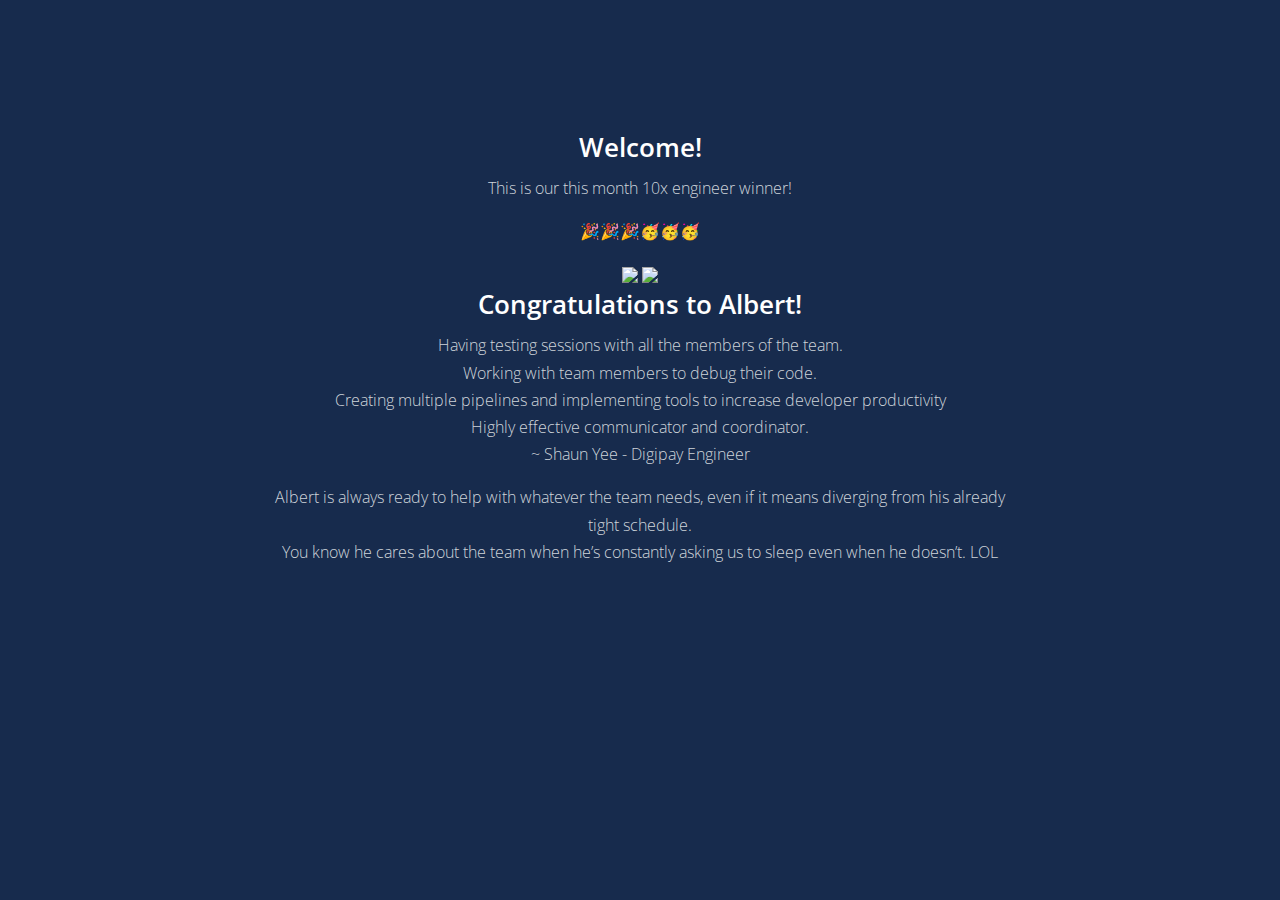
==== index.html @ 2ab576bf "feat: add this month winner" ====
<!--

=========================================================
* Argon Dashboard - v1.1.0
=========================================================

* Product Page: https://www.creative-tim.com/product/argon-dashboard
* Copyright 2019 Creative Tim (https://www.creative-tim.com)
* Licensed under MIT (https://github.com/creativetimofficial/argon-dashboard/blob/master/LICENSE.md)

* Coded by Creative Tim

=========================================================

* The above copyright notice and this permission notice shall be included in all copies or substantial portions of the Software. -->
<!DOCTYPE html>
<html lang="en">

<head>
  <meta charset="utf-8" />
  <meta name="viewport" content="width=device-width, initial-scale=1, shrink-to-fit=no">
  <title>
    Xendit's 10x Engineers
  </title>
  <!-- Fonts -->
  <link href="https://fonts.googleapis.com/css?family=Open+Sans:300,400,600,700" rel="stylesheet">
  <!-- Icons -->
  <link href="./assets/js/plugins/nucleo/css/nucleo.css" rel="stylesheet" />
  <link href="./assets/js/plugins/@fortawesome/fontawesome-free/css/all.min.css" rel="stylesheet" />
  <!-- CSS Files -->
  <link href="./assets/css/argon-dashboard.css?v=1.1.0" rel="stylesheet" />

<meta content="10x.xendit.engineer is Xendit's hall of fame for respected engineer in Xendit history" name="description" />
<meta content="10x.xendit.engineer" property="og:site_name" />
<meta content="10x.xendit.engineer" property="og:title" />
<meta content="website" property="og:type" />
<meta content="10x.xendit.engineer is Xendit's hall of fame for respected engineer in Xendit history" property="og:description" />
<meta content="https://10x.xendit.engineer/" property="og:url" />  
</head>

<body class="bg-default">
  <div class="main-content">
    
    <!-- Header -->
    <div class="header py-7 py-lg-8">
      <div class="container">
        <div class="header-body text-center mb-7">
          <div class="row justify-content-center">
            <div class="col-lg-8 col-md-10">
              <h1 class="text-white">Welcome!</h1>
              <p class="text-lead text-light">This is our this month 10x engineer winner!</p>
              <p class="text-lead text-light">🎉🎉🎉🥳🥳🥳 </p>
                <img style="max-width: 100%;" src="https://ca.slack-edge.com/T02NB4B05-ULYP4CWMT-6d8ad8e07917-512">
                <img style="max-width: 100%;" src="https://ca.slack-edge.com/T02NB4B05-U0U329JBD-971d1f3b527a-512">
                
                <h1 class="text-white">Congratulations to Albert!</h1>

                <blockquote class="text-lead text-light">
                  <p>Having testing sessions with all the members of the team.<br>
                    Working with team members to debug their code.<br>
                    Creating multiple pipelines and implementing tools to increase developer productivity<br>
                    Highly effective communicator and coordinator.<br>
                   ~ Shaun Yee - Digipay Engineer</p>
                  
                  <blockquote>
                    <p> Albert is always ready to help with whatever the team needs, even if it means diverging from his already tight schedule.  <br>
              You know he cares about the team when he’s constantly asking us to sleep even when he doesn’t. LOL
                    </p>
            </blockquote>
            </div>
          </div>
        </div>
      </div>
    </div>
  </div>
  <!--   Core   -->
  <script src="./assets/js/plugins/jquery/dist/jquery.min.js"></script>
  <script src="./assets/js/plugins/bootstrap/dist/js/bootstrap.bundle.min.js"></script>
</body>

</html>
---- assets/js/plugins/nucleo/css/nucleo.css ----
/*--------------------------------

hermes-dashboard-icons Web Font - built using nucleoapp.com
License - nucleoapp.com/license/

-------------------------------- */
@font-face {
  font-family: 'NucleoIcons';
  src: url('../fonts/nucleo-icons.eot');
  src: url('../fonts/nucleo-icons.eot') format('embedded-opentype'), url('../fonts/nucleo-icons.woff2') format('woff2'), url('../fonts/nucleo-icons.woff') format('woff'), url('../fonts/nucleo-icons.ttf') format('truetype'), url('../fonts/nucleo-icons.svg') format('svg');
  font-weight: normal;
  font-style: normal;
}

/*------------------------
    base class definition
-------------------------*/
.ni {
  display: inline-block;
  font: normal normal normal 14px/1 NucleoIcons;
  font-size: inherit;
  text-rendering: auto;
  -webkit-font-smoothing: antialiased;
  -moz-osx-font-smoothing: grayscale;
}

/*------------------------
  change icon size
-------------------------*/
.ni-lg {
  font-size: 1.33333333em;
  line-height: 0.75em;
  vertical-align: -15%;
}

.ni-2x {
  font-size: 2em;
}

.ni-3x {
  font-size: 3em;
}

.ni-4x {
  font-size: 4em;
}

.ni-5x {
  font-size: 5em;
}

/*----------------------------------
  add a square/circle background
-----------------------------------*/
.ni.square,
.ni.circle {
  padding: 0.33333333em;
  vertical-align: -16%;
  background-color: #eee;
}

.ni.circle {
  border-radius: 50%;
}

/*------------------------
  list icons
-------------------------*/
.ni-ul {
  padding-left: 0;
  margin-left: 2.14285714em;
  list-style-type: none;
}

.ni-ul>li {
  position: relative;
}

.ni-ul>li>.ni {
  position: absolute;
  left: -1.57142857em;
  top: 0.14285714em;
  text-align: center;
}

.ni-ul>li>.ni.lg {
  top: 0;
  left: -1.35714286em;
}

.ni-ul>li>.ni.circle,
.ni-ul>li>.ni.square {
  top: -0.19047619em;
  left: -1.9047619em;
}

/*------------------------
  spinning icons
-------------------------*/
.ni.spin {
  -webkit-animation: nc-spin 2s infinite linear;
  -moz-animation: nc-spin 2s infinite linear;
  animation: nc-spin 2s infinite linear;
}

@-webkit-keyframes nc-spin {
  0% {
    -webkit-transform: rotate(0deg);
  }

  100% {
    -webkit-transform: rotate(360deg);
  }
}

@-moz-keyframes nc-spin {
  0% {
    -moz-transform: rotate(0deg);
  }

  100% {
    -moz-transform: rotate(360deg);
  }
}

@keyframes nc-spin {
  0% {
    -webkit-transform: rotate(0deg);
    -moz-transform: rotate(0deg);
    -ms-transform: rotate(0deg);
    -o-transform: rotate(0deg);
    transform: rotate(0deg);
  }

  100% {
    -webkit-transform: rotate(360deg);
    -moz-transform: rotate(360deg);
    -ms-transform: rotate(360deg);
    -o-transform: rotate(360deg);
    transform: rotate(360deg);
  }
}

/*------------------------
  rotated/flipped icons
-------------------------*/
.ni.rotate-90 {
  filter: progid:DXImageTransform.Microsoft.BasicImage(rotation=1);
  -webkit-transform: rotate(90deg);
  -moz-transform: rotate(90deg);
  -ms-transform: rotate(90deg);
  -o-transform: rotate(90deg);
  transform: rotate(90deg);
}

.ni.rotate-180 {
  filter: progid:DXImageTransform.Microsoft.BasicImage(rotation=2);
  -webkit-transform: rotate(180deg);
  -moz-transform: rotate(180deg);
  -ms-transform: rotate(180deg);
  -o-transform: rotate(180deg);
  transform: rotate(180deg);
}

.ni.rotate-270 {
  filter: progid:DXImageTransform.Microsoft.BasicImage(rotation=3);
  -webkit-transform: rotate(270deg);
  -moz-transform: rotate(270deg);
  -ms-transform: rotate(270deg);
  -o-transform: rotate(270deg);
  transform: rotate(270deg);
}

.ni.flip-y {
  filter: progid:DXImageTransform.Microsoft.BasicImage(rotation=0);
  -webkit-transform: scale(-1, 1);
  -moz-transform: scale(-1, 1);
  -ms-transform: scale(-1, 1);
  -o-transform: scale(-1, 1);
  transform: scale(-1, 1);
}

.ni.flip-x {
  filter: progid:DXImageTransform.Microsoft.BasicImage(rotation=2);
  -webkit-transform: scale(1, -1);
  -moz-transform: scale(1, -1);
  -ms-transform: scale(1, -1);
  -o-transform: scale(1, -1);
  transform: scale(1, -1);
}

/*------------------------
    font icons
-------------------------*/

.ni-active-40::before {
  content: "\ea02";
}

.ni-air-baloon::before {
  content: "\ea03";
}

.ni-album-2::before {
  content: "\ea04";
}

.ni-align-center::before {
  content: "\ea05";
}

.ni-align-left-2::before {
  content: "\ea06";
}

.ni-ambulance::before {
  content: "\ea07";
}

.ni-app::before {
  content: "\ea08";
}

.ni-archive-2::before {
  content: "\ea09";
}

.ni-atom::before {
  content: "\ea0a";
}

.ni-badge::before {
  content: "\ea0b";
}

.ni-bag-17::before {
  content: "\ea0c";
}

.ni-basket::before {
  content: "\ea0d";
}

.ni-bell-55::before {
  content: "\ea0e";
}

.ni-bold-down::before {
  content: "\ea0f";
}

.ni-bold-left::before {
  content: "\ea10";
}

.ni-bold-right::before {
  content: "\ea11";
}

.ni-bold-up::before {
  content: "\ea12";
}

.ni-bold::before {
  content: "\ea13";
}

.ni-book-bookmark::before {
  content: "\ea14";
}

.ni-books::before {
  content: "\ea15";
}

.ni-box-2::before {
  content: "\ea16";
}

.ni-briefcase-24::before {
  content: "\ea17";
}

.ni-building::before {
  content: "\ea18";
}

.ni-bulb-61::before {
  content: "\ea19";
}

.ni-bullet-list-67::before {
  content: "\ea1a";
}

.ni-bus-front-12::before {
  content: "\ea1b";
}

.ni-button-pause::before {
  content: "\ea1c";
}

.ni-button-play::before {
  content: "\ea1d";
}

.ni-button-power::before {
  content: "\ea1e";
}

.ni-calendar-grid-58::before {
  content: "\ea1f";
}

.ni-camera-compact::before {
  content: "\ea20";
}

.ni-caps-small::before {
  content: "\ea21";
}

.ni-cart::before {
  content: "\ea22";
}

.ni-chart-bar-32::before {
  content: "\ea23";
}

.ni-chart-pie-35::before {
  content: "\ea24";
}

.ni-chat-round::before {
  content: "\ea25";
}

.ni-check-bold::before {
  content: "\ea26";
}

.ni-circle-08::before {
  content: "\ea27";
}

.ni-cloud-download-95::before {
  content: "\ea28";
}

.ni-cloud-upload-96::before {
  content: "\ea29";
}

.ni-compass-04::before {
  content: "\ea2a";
}

.ni-controller::before {
  content: "\ea2b";
}

.ni-credit-card::before {
  content: "\ea2c";
}

.ni-curved-next::before {
  content: "\ea2d";
}

.ni-delivery-fast::before {
  content: "\ea2e";
}

.ni-diamond::before {
  content: "\ea2f";
}

.ni-email-83::before {
  content: "\ea30";
}

.ni-fat-add::before {
  content: "\ea31";
}

.ni-fat-delete::before {
  content: "\ea32";
}

.ni-fat-remove::before {
  content: "\ea33";
}

.ni-favourite-28::before {
  content: "\ea34";
}

.ni-folder-17::before {
  content: "\ea35";
}

.ni-glasses-2::before {
  content: "\ea36";
}

.ni-hat-3::before {
  content: "\ea37";
}

.ni-headphones::before {
  content: "\ea38";
}

.ni-html5::before {
  content: "\ea39";
}

.ni-istanbul::before {
  content: "\ea3a";
}

.ni-key-25::before {
  content: "\ea3b";
}

.ni-laptop::before {
  content: "\ea3c";
}

.ni-like-2::before {
  content: "\ea3d";
}

.ni-lock-circle-open::before {
  content: "\ea3e";
}

.ni-map-big::before {
  content: "\ea3f";
}

.ni-mobile-button::before {
  content: "\ea40";
}

.ni-money-coins::before {
  content: "\ea41";
}

.ni-note-03::before {
  content: "\ea42";
}

.ni-notification-70::before {
  content: "\ea43";
}

.ni-palette::before {
  content: "\ea44";
}

.ni-paper-diploma::before {
  content: "\ea45";
}

.ni-pin-3::before {
  content: "\ea46";
}

.ni-planet::before {
  content: "\ea47";
}

.ni-ruler-pencil::before {
  content: "\ea48";
}

.ni-satisfied::before {
  content: "\ea49";
}

.ni-scissors::before {
  content: "\ea4a";
}

.ni-send::before {
  content: "\ea4b";
}

.ni-settings-gear-65::before {
  content: "\ea4c";
}

.ni-settings::before {
  content: "\ea4d";
}

.ni-single-02::before {
  content: "\ea4e";
}

.ni-single-copy-04::before {
  content: "\ea4f";
}

.ni-sound-wave::before {
  content: "\ea50";
}

.ni-spaceship::before {
  content: "\ea51";
}

.ni-square-pin::before {
  content: "\ea52";
}

.ni-support-16::before {
  content: "\ea53";
}

.ni-tablet-button::before {
  content: "\ea54";
}

.ni-tag::before {
  content: "\ea55";
}

.ni-tie-bow::before {
  content: "\ea56";
}

.ni-time-alarm::before {
  content: "\ea57";
}

.ni-trophy::before {
  content: "\ea58";
}

.ni-tv-2::before {
  content: "\ea59";
}

.ni-umbrella-13::before {
  content: "\ea5a";
}

.ni-user-run::before {
  content: "\ea5b";
}

.ni-vector::before {
  content: "\ea5c";
}

.ni-watch-time::before {
  content: "\ea5d";
}

.ni-world::before {
  content: "\ea5e";
}

.ni-zoom-split-in::before {
  content: "\ea5f";
}

.ni-collection::before {
  content: "\ea60";
}

.ni-image::before {
  content: "\ea61";
}

.ni-shop::before {
  content: "\ea62";
}

.ni-ungroup::before {
  content: "\ea63";
}

.ni-world-2::before {
  content: "\ea64";
}

.ni-ui-04::before {
  content: "\ea65";
}


/* all icon font classes list here */
---- assets/js/plugins/@fortawesome/fontawesome-free/css/all.min.css ----
/*!
 * Font Awesome Free 5.3.1 by @fontawesome - https://fontawesome.com
 * License - https://fontawesome.com/license/free (Icons: CC BY 4.0, Fonts: SIL OFL 1.1, Code: MIT License)
 */
.fa,.fab,.fal,.far,.fas{-moz-osx-font-smoothing:grayscale;-webkit-font-smoothing:antialiased;display:inline-block;font-style:normal;font-variant:normal;text-rendering:auto;line-height:1}.fa-lg{font-size:1.33333em;line-height:.75em;vertical-align:-.0667em}.fa-xs{font-size:.75em}.fa-sm{font-size:.875em}.fa-1x{font-size:1em}.fa-2x{font-size:2em}.fa-3x{font-size:3em}.fa-4x{font-size:4em}.fa-5x{font-size:5em}.fa-6x{font-size:6em}.fa-7x{font-size:7em}.fa-8x{font-size:8em}.fa-9x{font-size:9em}.fa-10x{font-size:10em}.fa-fw{text-align:center;width:1.25em}.fa-ul{list-style-type:none;margin-left:2.5em;padding-left:0}.fa-ul>li{position:relative}.fa-li{left:-2em;position:absolute;text-align:center;width:2em;line-height:inherit}.fa-border{border:.08em solid #eee;border-radius:.1em;padding:.2em .25em .15em}.fa-pull-left{float:left}.fa-pull-right{float:right}.fa.fa-pull-left,.fab.fa-pull-left,.fal.fa-pull-left,.far.fa-pull-left,.fas.fa-pull-left{margin-right:.3em}.fa.fa-pull-right,.fab.fa-pull-right,.fal.fa-pull-right,.far.fa-pull-right,.fas.fa-pull-right{margin-left:.3em}.fa-spin{animation:fa-spin 2s infinite linear}.fa-pulse{animation:fa-spin 1s infinite steps(8)}@keyframes fa-spin{0%{transform:rotate(0deg)}to{transform:rotate(1turn)}}.fa-rotate-90{-ms-filter:"progid:DXImageTransform.Microsoft.BasicImage(rotation=1)";transform:rotate(90deg)}.fa-rotate-180{-ms-filter:"progid:DXImageTransform.Microsoft.BasicImage(rotation=2)";transform:rotate(180deg)}.fa-rotate-270{-ms-filter:"progid:DXImageTransform.Microsoft.BasicImage(rotation=3)";transform:rotate(270deg)}.fa-flip-horizontal{-ms-filter:"progid:DXImageTransform.Microsoft.BasicImage(rotation=0, mirror=1)";transform:scaleX(-1)}.fa-flip-vertical{transform:scaleY(-1)}.fa-flip-horizontal.fa-flip-vertical,.fa-flip-vertical{-ms-filter:"progid:DXImageTransform.Microsoft.BasicImage(rotation=2, mirror=1)"}.fa-flip-horizontal.fa-flip-vertical{transform:scale(-1)}:root .fa-flip-horizontal,:root .fa-flip-vertical,:root .fa-rotate-90,:root .fa-rotate-180,:root .fa-rotate-270{-webkit-filter:none;filter:none}.fa-stack{display:inline-block;height:2em;line-height:2em;position:relative;vertical-align:middle;width:2em}.fa-stack-1x,.fa-stack-2x{left:0;position:absolute;text-align:center;width:100%}.fa-stack-1x{line-height:inherit}.fa-stack-2x{font-size:2em}.fa-inverse{color:#fff}.fa-500px:before{content:"\f26e"}.fa-accessible-icon:before{content:"\f368"}.fa-accusoft:before{content:"\f369"}.fa-ad:before{content:"\f641"}.fa-address-book:before{content:"\f2b9"}.fa-address-card:before{content:"\f2bb"}.fa-adjust:before{content:"\f042"}.fa-adn:before{content:"\f170"}.fa-adversal:before{content:"\f36a"}.fa-affiliatetheme:before{content:"\f36b"}.fa-air-freshener:before{content:"\f5d0"}.fa-algolia:before{content:"\f36c"}.fa-align-center:before{content:"\f037"}.fa-align-justify:before{content:"\f039"}.fa-align-left:before{content:"\f036"}.fa-align-right:before{content:"\f038"}.fa-alipay:before{content:"\f642"}.fa-allergies:before{content:"\f461"}.fa-amazon:before{content:"\f270"}.fa-amazon-pay:before{content:"\f42c"}.fa-ambulance:before{content:"\f0f9"}.fa-american-sign-language-interpreting:before{content:"\f2a3"}.fa-amilia:before{content:"\f36d"}.fa-anchor:before{content:"\f13d"}.fa-android:before{content:"\f17b"}.fa-angellist:before{content:"\f209"}.fa-angle-double-down:before{content:"\f103"}.fa-angle-double-left:before{content:"\f100"}.fa-angle-double-right:before{content:"\f101"}.fa-angle-double-up:before{content:"\f102"}.fa-angle-down:before{content:"\f107"}.fa-angle-left:before{content:"\f104"}.fa-angle-right:before{content:"\f105"}.fa-angle-up:before{content:"\f106"}.fa-angry:before{content:"\f556"}.fa-angrycreative:before{content:"\f36e"}.fa-angular:before{content:"\f420"}.fa-ankh:before{content:"\f644"}.fa-app-store:before{content:"\f36f"}.fa-app-store-ios:before{content:"\f370"}.fa-apper:before{content:"\f371"}.fa-apple:before{content:"\f179"}.fa-apple-alt:before{content:"\f5d1"}.fa-apple-pay:before{content:"\f415"}.fa-archive:before{content:"\f187"}.fa-archway:before{content:"\f557"}.fa-arrow-alt-circle-down:before{content:"\f358"}.fa-arrow-alt-circle-left:before{content:"\f359"}.fa-arrow-alt-circle-right:before{content:"\f35a"}.fa-arrow-alt-circle-up:before{content:"\f35b"}.fa-arrow-circle-down:before{content:"\f0ab"}.fa-arrow-circle-left:before{content:"\f0a8"}.fa-arrow-circle-right:before{content:"\f0a9"}.fa-arrow-circle-up:before{content:"\f0aa"}.fa-arrow-down:before{content:"\f063"}.fa-arrow-left:before{content:"\f060"}.fa-arrow-right:before{content:"\f061"}.fa-arrow-up:before{content:"\f062"}.fa-arrows-alt:before{content:"\f0b2"}.fa-arrows-alt-h:before{content:"\f337"}.fa-arrows-alt-v:before{content:"\f338"}.fa-assistive-listening-systems:before{content:"\f2a2"}.fa-asterisk:before{content:"\f069"}.fa-asymmetrik:before{content:"\f372"}.fa-at:before{content:"\f1fa"}.fa-atlas:before{content:"\f558"}.fa-atom:before{content:"\f5d2"}.fa-audible:before{content:"\f373"}.fa-audio-description:before{content:"\f29e"}.fa-autoprefixer:before{content:"\f41c"}.fa-avianex:before{content:"\f374"}.fa-aviato:before{content:"\f421"}.fa-award:before{content:"\f559"}.fa-aws:before{content:"\f375"}.fa-backspace:before{content:"\f55a"}.fa-backward:before{content:"\f04a"}.fa-balance-scale:before{content:"\f24e"}.fa-ban:before{content:"\f05e"}.fa-band-aid:before{content:"\f462"}.fa-bandcamp:before{content:"\f2d5"}.fa-barcode:before{content:"\f02a"}.fa-bars:before{content:"\f0c9"}.fa-baseball-ball:before{content:"\f433"}.fa-basketball-ball:before{content:"\f434"}.fa-bath:before{content:"\f2cd"}.fa-battery-empty:before{content:"\f244"}.fa-battery-full:before{content:"\f240"}.fa-battery-half:before{content:"\f242"}.fa-battery-quarter:before{content:"\f243"}.fa-battery-three-quarters:before{content:"\f241"}.fa-bed:before{content:"\f236"}.fa-beer:before{content:"\f0fc"}.fa-behance:before{content:"\f1b4"}.fa-behance-square:before{content:"\f1b5"}.fa-bell:before{content:"\f0f3"}.fa-bell-slash:before{content:"\f1f6"}.fa-bezier-curve:before{content:"\f55b"}.fa-bible:before{content:"\f647"}.fa-bicycle:before{content:"\f206"}.fa-bimobject:before{content:"\f378"}.fa-binoculars:before{content:"\f1e5"}.fa-birthday-cake:before{content:"\f1fd"}.fa-bitbucket:before{content:"\f171"}.fa-bitcoin:before{content:"\f379"}.fa-bity:before{content:"\f37a"}.fa-black-tie:before{content:"\f27e"}.fa-blackberry:before{content:"\f37b"}.fa-blender:before{content:"\f517"}.fa-blind:before{content:"\f29d"}.fa-blogger:before{content:"\f37c"}.fa-blogger-b:before{content:"\f37d"}.fa-bluetooth:before{content:"\f293"}.fa-bluetooth-b:before{content:"\f294"}.fa-bold:before{content:"\f032"}.fa-bolt:before{content:"\f0e7"}.fa-bomb:before{content:"\f1e2"}.fa-bone:before{content:"\f5d7"}.fa-bong:before{content:"\f55c"}.fa-book:before{content:"\f02d"}.fa-book-open:before{content:"\f518"}.fa-book-reader:before{content:"\f5da"}.fa-bookmark:before{content:"\f02e"}.fa-bowling-ball:before{content:"\f436"}.fa-box:before{content:"\f466"}.fa-box-open:before{content:"\f49e"}.fa-boxes:before{content:"\f468"}.fa-braille:before{content:"\f2a1"}.fa-brain:before{content:"\f5dc"}.fa-briefcase:before{content:"\f0b1"}.fa-briefcase-medical:before{content:"\f469"}.fa-broadcast-tower:before{content:"\f519"}.fa-broom:before{content:"\f51a"}.fa-brush:before{content:"\f55d"}.fa-btc:before{content:"\f15a"}.fa-bug:before{content:"\f188"}.fa-building:before{content:"\f1ad"}.fa-bullhorn:before{content:"\f0a1"}.fa-bullseye:before{content:"\f140"}.fa-burn:before{content:"\f46a"}.fa-buromobelexperte:before{content:"\f37f"}.fa-bus:before{content:"\f207"}.fa-bus-alt:before{content:"\f55e"}.fa-business-time:before{content:"\f64a"}.fa-buysellads:before{content:"\f20d"}.fa-calculator:before{content:"\f1ec"}.fa-calendar:before{content:"\f133"}.fa-calendar-alt:before{content:"\f073"}.fa-calendar-check:before{content:"\f274"}.fa-calendar-minus:before{content:"\f272"}.fa-calendar-plus:before{content:"\f271"}.fa-calendar-times:before{content:"\f273"}.fa-camera:before{content:"\f030"}.fa-camera-retro:before{content:"\f083"}.fa-cannabis:before{content:"\f55f"}.fa-capsules:before{content:"\f46b"}.fa-car:before{content:"\f1b9"}.fa-car-alt:before{content:"\f5de"}.fa-car-battery:before{content:"\f5df"}.fa-car-crash:before{content:"\f5e1"}.fa-car-side:before{content:"\f5e4"}.fa-caret-down:before{content:"\f0d7"}.fa-caret-left:before{content:"\f0d9"}.fa-caret-right:before{content:"\f0da"}.fa-caret-square-down:before{content:"\f150"}.fa-caret-square-left:before{content:"\f191"}.fa-caret-square-right:before{content:"\f152"}.fa-caret-square-up:before{content:"\f151"}.fa-caret-up:before{content:"\f0d8"}.fa-cart-arrow-down:before{content:"\f218"}.fa-cart-plus:before{content:"\f217"}.fa-cc-amazon-pay:before{content:"\f42d"}.fa-cc-amex:before{content:"\f1f3"}.fa-cc-apple-pay:before{content:"\f416"}.fa-cc-diners-club:before{content:"\f24c"}.fa-cc-discover:before{content:"\f1f2"}.fa-cc-jcb:before{content:"\f24b"}.fa-cc-mastercard:before{content:"\f1f1"}.fa-cc-paypal:before{content:"\f1f4"}.fa-cc-stripe:before{content:"\f1f5"}.fa-cc-visa:before{content:"\f1f0"}.fa-centercode:before{content:"\f380"}.fa-certificate:before{content:"\f0a3"}.fa-chalkboard:before{content:"\f51b"}.fa-chalkboard-teacher:before{content:"\f51c"}.fa-charging-station:before{content:"\f5e7"}.fa-chart-area:before{content:"\f1fe"}.fa-chart-bar:before{content:"\f080"}.fa-chart-line:before{content:"\f201"}.fa-chart-pie:before{content:"\f200"}.fa-check:before{content:"\f00c"}.fa-check-circle:before{content:"\f058"}.fa-check-double:before{content:"\f560"}.fa-check-square:before{content:"\f14a"}.fa-chess:before{content:"\f439"}.fa-chess-bishop:before{content:"\f43a"}.fa-chess-board:before{content:"\f43c"}.fa-chess-king:before{content:"\f43f"}.fa-chess-knight:before{content:"\f441"}.fa-chess-pawn:before{content:"\f443"}.fa-chess-queen:before{content:"\f445"}.fa-chess-rook:before{content:"\f447"}.fa-chevron-circle-down:before{content:"\f13a"}.fa-chevron-circle-left:before{content:"\f137"}.fa-chevron-circle-right:before{content:"\f138"}.fa-chevron-circle-up:before{content:"\f139"}.fa-chevron-down:before{content:"\f078"}.fa-chevron-left:before{content:"\f053"}.fa-chevron-right:before{content:"\f054"}.fa-chevron-up:before{content:"\f077"}.fa-child:before{content:"\f1ae"}.fa-chrome:before{content:"\f268"}.fa-church:before{content:"\f51d"}.fa-circle:before{content:"\f111"}.fa-circle-notch:before{content:"\f1ce"}.fa-city:before{content:"\f64f"}.fa-clipboard:before{content:"\f328"}.fa-clipboard-check:before{content:"\f46c"}.fa-clipboard-list:before{content:"\f46d"}.fa-clock:before{content:"\f017"}.fa-clone:before{content:"\f24d"}.fa-closed-captioning:before{content:"\f20a"}.fa-cloud:before{content:"\f0c2"}.fa-cloud-download-alt:before{content:"\f381"}.fa-cloud-upload-alt:before{content:"\f382"}.fa-cloudscale:before{content:"\f383"}.fa-cloudsmith:before{content:"\f384"}.fa-cloudversify:before{content:"\f385"}.fa-cocktail:before{content:"\f561"}.fa-code:before{content:"\f121"}.fa-code-branch:before{content:"\f126"}.fa-codepen:before{content:"\f1cb"}.fa-codiepie:before{content:"\f284"}.fa-coffee:before{content:"\f0f4"}.fa-cog:before{content:"\f013"}.fa-cogs:before{content:"\f085"}.fa-coins:before{content:"\f51e"}.fa-columns:before{content:"\f0db"}.fa-comment:before{content:"\f075"}.fa-comment-alt:before{content:"\f27a"}.fa-comment-dollar:before{content:"\f651"}.fa-comment-dots:before{content:"\f4ad"}.fa-comment-slash:before{content:"\f4b3"}.fa-comments:before{content:"\f086"}.fa-comments-dollar:before{content:"\f653"}.fa-compact-disc:before{content:"\f51f"}.fa-compass:before{content:"\f14e"}.fa-compress:before{content:"\f066"}.fa-concierge-bell:before{content:"\f562"}.fa-connectdevelop:before{content:"\f20e"}.fa-contao:before{content:"\f26d"}.fa-cookie:before{content:"\f563"}.fa-cookie-bite:before{content:"\f564"}.fa-copy:before{content:"\f0c5"}.fa-copyright:before{content:"\f1f9"}.fa-couch:before{content:"\f4b8"}.fa-cpanel:before{content:"\f388"}.fa-creative-commons:before{content:"\f25e"}.fa-creative-commons-by:before{content:"\f4e7"}.fa-creative-commons-nc:before{content:"\f4e8"}.fa-creative-commons-nc-eu:before{content:"\f4e9"}.fa-creative-commons-nc-jp:before{content:"\f4ea"}.fa-creative-commons-nd:before{content:"\f4eb"}.fa-creative-commons-pd:before{content:"\f4ec"}.fa-creative-commons-pd-alt:before{content:"\f4ed"}.fa-creative-commons-remix:before{content:"\f4ee"}.fa-creative-commons-sa:before{content:"\f4ef"}.fa-creative-commons-sampling:before{content:"\f4f0"}.fa-creative-commons-sampling-plus:before{content:"\f4f1"}.fa-creative-commons-share:before{content:"\f4f2"}.fa-credit-card:before{content:"\f09d"}.fa-crop:before{content:"\f125"}.fa-crop-alt:before{content:"\f565"}.fa-cross:before{content:"\f654"}.fa-crosshairs:before{content:"\f05b"}.fa-crow:before{content:"\f520"}.fa-crown:before{content:"\f521"}.fa-css3:before{content:"\f13c"}.fa-css3-alt:before{content:"\f38b"}.fa-cube:before{content:"\f1b2"}.fa-cubes:before{content:"\f1b3"}.fa-cut:before{content:"\f0c4"}.fa-cuttlefish:before{content:"\f38c"}.fa-d-and-d:before{content:"\f38d"}.fa-dashcube:before{content:"\f210"}.fa-database:before{content:"\f1c0"}.fa-deaf:before{content:"\f2a4"}.fa-delicious:before{content:"\f1a5"}.fa-deploydog:before{content:"\f38e"}.fa-deskpro:before{content:"\f38f"}.fa-desktop:before{content:"\f108"}.fa-deviantart:before{content:"\f1bd"}.fa-dharmachakra:before{content:"\f655"}.fa-diagnoses:before{content:"\f470"}.fa-dice:before{content:"\f522"}.fa-dice-five:before{content:"\f523"}.fa-dice-four:before{content:"\f524"}.fa-dice-one:before{content:"\f525"}.fa-dice-six:before{content:"\f526"}.fa-dice-three:before{content:"\f527"}.fa-dice-two:before{content:"\f528"}.fa-digg:before{content:"\f1a6"}.fa-digital-ocean:before{content:"\f391"}.fa-digital-tachograph:before{content:"\f566"}.fa-directions:before{content:"\f5eb"}.fa-discord:before{content:"\f392"}.fa-discourse:before{content:"\f393"}.fa-divide:before{content:"\f529"}.fa-dizzy:before{content:"\f567"}.fa-dna:before{content:"\f471"}.fa-dochub:before{content:"\f394"}.fa-docker:before{content:"\f395"}.fa-dollar-sign:before{content:"\f155"}.fa-dolly:before{content:"\f472"}.fa-dolly-flatbed:before{content:"\f474"}.fa-donate:before{content:"\f4b9"}.fa-door-closed:before{content:"\f52a"}.fa-door-open:before{content:"\f52b"}.fa-dot-circle:before{content:"\f192"}.fa-dove:before{content:"\f4ba"}.fa-download:before{content:"\f019"}.fa-draft2digital:before{content:"\f396"}.fa-drafting-compass:before{content:"\f568"}.fa-draw-polygon:before{content:"\f5ee"}.fa-dribbble:before{content:"\f17d"}.fa-dribbble-square:before{content:"\f397"}.fa-dropbox:before{content:"\f16b"}.fa-drum:before{content:"\f569"}.fa-drum-steelpan:before{content:"\f56a"}.fa-drupal:before{content:"\f1a9"}.fa-dumbbell:before{content:"\f44b"}.fa-dyalog:before{content:"\f399"}.fa-earlybirds:before{content:"\f39a"}.fa-ebay:before{content:"\f4f4"}.fa-edge:before{content:"\f282"}.fa-edit:before{content:"\f044"}.fa-eject:before{content:"\f052"}.fa-elementor:before{content:"\f430"}.fa-ellipsis-h:before{content:"\f141"}.fa-ellipsis-v:before{content:"\f142"}.fa-ello:before{content:"\f5f1"}.fa-ember:before{content:"\f423"}.fa-empire:before{content:"\f1d1"}.fa-envelope:before{content:"\f0e0"}.fa-envelope-open:before{content:"\f2b6"}.fa-envelope-open-text:before{content:"\f658"}.fa-envelope-square:before{content:"\f199"}.fa-envira:before{content:"\f299"}.fa-equals:before{content:"\f52c"}.fa-eraser:before{content:"\f12d"}.fa-erlang:before{content:"\f39d"}.fa-ethereum:before{content:"\f42e"}.fa-etsy:before{content:"\f2d7"}.fa-euro-sign:before{content:"\f153"}.fa-exchange-alt:before{content:"\f362"}.fa-exclamation:before{content:"\f12a"}.fa-exclamation-circle:before{content:"\f06a"}.fa-exclamation-triangle:before{content:"\f071"}.fa-expand:before{content:"\f065"}.fa-expand-arrows-alt:before{content:"\f31e"}.fa-expeditedssl:before{content:"\f23e"}.fa-external-link-alt:before{content:"\f35d"}.fa-external-link-square-alt:before{content:"\f360"}.fa-eye:before{content:"\f06e"}.fa-eye-dropper:before{content:"\f1fb"}.fa-eye-slash:before{content:"\f070"}.fa-facebook:before{content:"\f09a"}.fa-facebook-f:before{content:"\f39e"}.fa-facebook-messenger:before{content:"\f39f"}.fa-facebook-square:before{content:"\f082"}.fa-fast-backward:before{content:"\f049"}.fa-fast-forward:before{content:"\f050"}.fa-fax:before{content:"\f1ac"}.fa-feather:before{content:"\f52d"}.fa-feather-alt:before{content:"\f56b"}.fa-female:before{content:"\f182"}.fa-fighter-jet:before{content:"\f0fb"}.fa-file:before{content:"\f15b"}.fa-file-alt:before{content:"\f15c"}.fa-file-archive:before{content:"\f1c6"}.fa-file-audio:before{content:"\f1c7"}.fa-file-code:before{content:"\f1c9"}.fa-file-contract:before{content:"\f56c"}.fa-file-download:before{content:"\f56d"}.fa-file-excel:before{content:"\f1c3"}.fa-file-export:before{content:"\f56e"}.fa-file-image:before{content:"\f1c5"}.fa-file-import:before{content:"\f56f"}.fa-file-invoice:before{content:"\f570"}.fa-file-invoice-dollar:before{content:"\f571"}.fa-file-medical:before{content:"\f477"}.fa-file-medical-alt:before{content:"\f478"}.fa-file-pdf:before{content:"\f1c1"}.fa-file-powerpoint:before{content:"\f1c4"}.fa-file-prescription:before{content:"\f572"}.fa-file-signature:before{content:"\f573"}.fa-file-upload:before{content:"\f574"}.fa-file-video:before{content:"\f1c8"}.fa-file-word:before{content:"\f1c2"}.fa-fill:before{content:"\f575"}.fa-fill-drip:before{content:"\f576"}.fa-film:before{content:"\f008"}.fa-filter:before{content:"\f0b0"}.fa-fingerprint:before{content:"\f577"}.fa-fire:before{content:"\f06d"}.fa-fire-extinguisher:before{content:"\f134"}.fa-firefox:before{content:"\f269"}.fa-first-aid:before{content:"\f479"}.fa-first-order:before{content:"\f2b0"}.fa-first-order-alt:before{content:"\f50a"}.fa-firstdraft:before{content:"\f3a1"}.fa-fish:before{content:"\f578"}.fa-flag:before{content:"\f024"}.fa-flag-checkered:before{content:"\f11e"}.fa-flask:before{content:"\f0c3"}.fa-flickr:before{content:"\f16e"}.fa-flipboard:before{content:"\f44d"}.fa-flushed:before{content:"\f579"}.fa-fly:before{content:"\f417"}.fa-folder:before{content:"\f07b"}.fa-folder-minus:before{content:"\f65d"}.fa-folder-open:before{content:"\f07c"}.fa-folder-plus:before{content:"\f65e"}.fa-font:before{content:"\f031"}.fa-font-awesome:before{content:"\f2b4"}.fa-font-awesome-alt:before{content:"\f35c"}.fa-font-awesome-flag:before{content:"\f425"}.fa-font-awesome-logo-full:before{content:"\f4e6"}.fa-fonticons:before{content:"\f280"}.fa-fonticons-fi:before{content:"\f3a2"}.fa-football-ball:before{content:"\f44e"}.fa-fort-awesome:before{content:"\f286"}.fa-fort-awesome-alt:before{content:"\f3a3"}.fa-forumbee:before{content:"\f211"}.fa-forward:before{content:"\f04e"}.fa-foursquare:before{content:"\f180"}.fa-free-code-camp:before{content:"\f2c5"}.fa-freebsd:before{content:"\f3a4"}.fa-frog:before{content:"\f52e"}.fa-frown:before{content:"\f119"}.fa-frown-open:before{content:"\f57a"}.fa-fulcrum:before{content:"\f50b"}.fa-funnel-dollar:before{content:"\f662"}.fa-futbol:before{content:"\f1e3"}.fa-galactic-republic:before{content:"\f50c"}.fa-galactic-senate:before{content:"\f50d"}.fa-gamepad:before{content:"\f11b"}.fa-gas-pump:before{content:"\f52f"}.fa-gavel:before{content:"\f0e3"}.fa-gem:before{content:"\f3a5"}.fa-genderless:before{content:"\f22d"}.fa-get-pocket:before{content:"\f265"}.fa-gg:before{content:"\f260"}.fa-gg-circle:before{content:"\f261"}.fa-gift:before{content:"\f06b"}.fa-git:before{content:"\f1d3"}.fa-git-square:before{content:"\f1d2"}.fa-github:before{content:"\f09b"}.fa-github-alt:before{content:"\f113"}.fa-github-square:before{content:"\f092"}.fa-gitkraken:before{content:"\f3a6"}.fa-gitlab:before{content:"\f296"}.fa-gitter:before{content:"\f426"}.fa-glass-martini:before{content:"\f000"}.fa-glass-martini-alt:before{content:"\f57b"}.fa-glasses:before{content:"\f530"}.fa-glide:before{content:"\f2a5"}.fa-glide-g:before{content:"\f2a6"}.fa-globe:before{content:"\f0ac"}.fa-globe-africa:before{content:"\f57c"}.fa-globe-americas:before{content:"\f57d"}.fa-globe-asia:before{content:"\f57e"}.fa-gofore:before{content:"\f3a7"}.fa-golf-ball:before{content:"\f450"}.fa-goodreads:before{content:"\f3a8"}.fa-goodreads-g:before{content:"\f3a9"}.fa-google:before{content:"\f1a0"}.fa-google-drive:before{content:"\f3aa"}.fa-google-play:before{content:"\f3ab"}.fa-google-plus:before{content:"\f2b3"}.fa-google-plus-g:before{content:"\f0d5"}.fa-google-plus-square:before{content:"\f0d4"}.fa-google-wallet:before{content:"\f1ee"}.fa-gopuram:before{content:"\f664"}.fa-graduation-cap:before{content:"\f19d"}.fa-gratipay:before{content:"\f184"}.fa-grav:before{content:"\f2d6"}.fa-greater-than:before{content:"\f531"}.fa-greater-than-equal:before{content:"\f532"}.fa-grimace:before{content:"\f57f"}.fa-grin:before{content:"\f580"}.fa-grin-alt:before{content:"\f581"}.fa-grin-beam:before{content:"\f582"}.fa-grin-beam-sweat:before{content:"\f583"}.fa-grin-hearts:before{content:"\f584"}.fa-grin-squint:before{content:"\f585"}.fa-grin-squint-tears:before{content:"\f586"}.fa-grin-stars:before{content:"\f587"}.fa-grin-tears:before{content:"\f588"}.fa-grin-tongue:before{content:"\f589"}.fa-grin-tongue-squint:before{content:"\f58a"}.fa-grin-tongue-wink:before{content:"\f58b"}.fa-grin-wink:before{content:"\f58c"}.fa-grip-horizontal:before{content:"\f58d"}.fa-grip-vertical:before{content:"\f58e"}.fa-gripfire:before{content:"\f3ac"}.fa-grunt:before{content:"\f3ad"}.fa-gulp:before{content:"\f3ae"}.fa-h-square:before{content:"\f0fd"}.fa-hacker-news:before{content:"\f1d4"}.fa-hacker-news-square:before{content:"\f3af"}.fa-hackerrank:before{content:"\f5f7"}.fa-hamsa:before{content:"\f665"}.fa-hand-holding:before{content:"\f4bd"}.fa-hand-holding-heart:before{content:"\f4be"}.fa-hand-holding-usd:before{content:"\f4c0"}.fa-hand-lizard:before{content:"\f258"}.fa-hand-paper:before{content:"\f256"}.fa-hand-peace:before{content:"\f25b"}.fa-hand-point-down:before{content:"\f0a7"}.fa-hand-point-left:before{content:"\f0a5"}.fa-hand-point-right:before{content:"\f0a4"}.fa-hand-point-up:before{content:"\f0a6"}.fa-hand-pointer:before{content:"\f25a"}.fa-hand-rock:before{content:"\f255"}.fa-hand-scissors:before{content:"\f257"}.fa-hand-spock:before{content:"\f259"}.fa-hands:before{content:"\f4c2"}.fa-hands-helping:before{content:"\f4c4"}.fa-handshake:before{content:"\f2b5"}.fa-hashtag:before{content:"\f292"}.fa-haykal:before{content:"\f666"}.fa-hdd:before{content:"\f0a0"}.fa-heading:before{content:"\f1dc"}.fa-headphones:before{content:"\f025"}.fa-headphones-alt:before{content:"\f58f"}.fa-headset:before{content:"\f590"}.fa-heart:before{content:"\f004"}.fa-heartbeat:before{content:"\f21e"}.fa-helicopter:before{content:"\f533"}.fa-highlighter:before{content:"\f591"}.fa-hips:before{content:"\f452"}.fa-hire-a-helper:before{content:"\f3b0"}.fa-history:before{content:"\f1da"}.fa-hockey-puck:before{content:"\f453"}.fa-home:before{content:"\f015"}.fa-hooli:before{content:"\f427"}.fa-hornbill:before{content:"\f592"}.fa-hospital:before{content:"\f0f8"}.fa-hospital-alt:before{content:"\f47d"}.fa-hospital-symbol:before{content:"\f47e"}.fa-hot-tub:before{content:"\f593"}.fa-hotel:before{content:"\f594"}.fa-hotjar:before{content:"\f3b1"}.fa-hourglass:before{content:"\f254"}.fa-hourglass-end:before{content:"\f253"}.fa-hourglass-half:before{content:"\f252"}.fa-hourglass-start:before{content:"\f251"}.fa-houzz:before{content:"\f27c"}.fa-html5:before{content:"\f13b"}.fa-hubspot:before{content:"\f3b2"}.fa-i-cursor:before{content:"\f246"}.fa-id-badge:before{content:"\f2c1"}.fa-id-card:before{content:"\f2c2"}.fa-id-card-alt:before{content:"\f47f"}.fa-image:before{content:"\f03e"}.fa-images:before{content:"\f302"}.fa-imdb:before{content:"\f2d8"}.fa-inbox:before{content:"\f01c"}.fa-indent:before{content:"\f03c"}.fa-industry:before{content:"\f275"}.fa-infinity:before{content:"\f534"}.fa-info:before{content:"\f129"}.fa-info-circle:before{content:"\f05a"}.fa-instagram:before{content:"\f16d"}.fa-internet-explorer:before{content:"\f26b"}.fa-ioxhost:before{content:"\f208"}.fa-italic:before{content:"\f033"}.fa-itunes:before{content:"\f3b4"}.fa-itunes-note:before{content:"\f3b5"}.fa-java:before{content:"\f4e4"}.fa-jedi:before{content:"\f669"}.fa-jedi-order:before{content:"\f50e"}.fa-jenkins:before{content:"\f3b6"}.fa-joget:before{content:"\f3b7"}.fa-joint:before{content:"\f595"}.fa-joomla:before{content:"\f1aa"}.fa-journal-whills:before{content:"\f66a"}.fa-js:before{content:"\f3b8"}.fa-js-square:before{content:"\f3b9"}.fa-jsfiddle:before{content:"\f1cc"}.fa-kaaba:before{content:"\f66b"}.fa-kaggle:before{content:"\f5fa"}.fa-key:before{content:"\f084"}.fa-keybase:before{content:"\f4f5"}.fa-keyboard:before{content:"\f11c"}.fa-keycdn:before{content:"\f3ba"}.fa-khanda:before{content:"\f66d"}.fa-kickstarter:before{content:"\f3bb"}.fa-kickstarter-k:before{content:"\f3bc"}.fa-kiss:before{content:"\f596"}.fa-kiss-beam:before{content:"\f597"}.fa-kiss-wink-heart:before{content:"\f598"}.fa-kiwi-bird:before{content:"\f535"}.fa-korvue:before{content:"\f42f"}.fa-landmark:before{content:"\f66f"}.fa-language:before{content:"\f1ab"}.fa-laptop:before{content:"\f109"}.fa-laptop-code:before{content:"\f5fc"}.fa-laravel:before{content:"\f3bd"}.fa-lastfm:before{content:"\f202"}.fa-lastfm-square:before{content:"\f203"}.fa-laugh:before{content:"\f599"}.fa-laugh-beam:before{content:"\f59a"}.fa-laugh-squint:before{content:"\f59b"}.fa-laugh-wink:before{content:"\f59c"}.fa-layer-group:before{content:"\f5fd"}.fa-leaf:before{content:"\f06c"}.fa-leanpub:before{content:"\f212"}.fa-lemon:before{content:"\f094"}.fa-less:before{content:"\f41d"}.fa-less-than:before{content:"\f536"}.fa-less-than-equal:before{content:"\f537"}.fa-level-down-alt:before{content:"\f3be"}.fa-level-up-alt:before{content:"\f3bf"}.fa-life-ring:before{content:"\f1cd"}.fa-lightbulb:before{content:"\f0eb"}.fa-line:before{content:"\f3c0"}.fa-link:before{content:"\f0c1"}.fa-linkedin:before{content:"\f08c"}.fa-linkedin-in:before{content:"\f0e1"}.fa-linode:before{content:"\f2b8"}.fa-linux:before{content:"\f17c"}.fa-lira-sign:before{content:"\f195"}.fa-list:before{content:"\f03a"}.fa-list-alt:before{content:"\f022"}.fa-list-ol:before{content:"\f0cb"}.fa-list-ul:before{content:"\f0ca"}.fa-location-arrow:before{content:"\f124"}.fa-lock:before{content:"\f023"}.fa-lock-open:before{content:"\f3c1"}.fa-long-arrow-alt-down:before{content:"\f309"}.fa-long-arrow-alt-left:before{content:"\f30a"}.fa-long-arrow-alt-right:before{content:"\f30b"}.fa-long-arrow-alt-up:before{content:"\f30c"}.fa-low-vision:before{content:"\f2a8"}.fa-luggage-cart:before{content:"\f59d"}.fa-lyft:before{content:"\f3c3"}.fa-magento:before{content:"\f3c4"}.fa-magic:before{content:"\f0d0"}.fa-magnet:before{content:"\f076"}.fa-mail-bulk:before{content:"\f674"}.fa-mailchimp:before{content:"\f59e"}.fa-male:before{content:"\f183"}.fa-mandalorian:before{content:"\f50f"}.fa-map:before{content:"\f279"}.fa-map-marked:before{content:"\f59f"}.fa-map-marked-alt:before{content:"\f5a0"}.fa-map-marker:before{content:"\f041"}.fa-map-marker-alt:before{content:"\f3c5"}.fa-map-pin:before{content:"\f276"}.fa-map-signs:before{content:"\f277"}.fa-markdown:before{content:"\f60f"}.fa-marker:before{content:"\f5a1"}.fa-mars:before{content:"\f222"}.fa-mars-double:before{content:"\f227"}.fa-mars-stroke:before{content:"\f229"}.fa-mars-stroke-h:before{content:"\f22b"}.fa-mars-stroke-v:before{content:"\f22a"}.fa-mastodon:before{content:"\f4f6"}.fa-maxcdn:before{content:"\f136"}.fa-medal:before{content:"\f5a2"}.fa-medapps:before{content:"\f3c6"}.fa-medium:before{content:"\f23a"}.fa-medium-m:before{content:"\f3c7"}.fa-medkit:before{content:"\f0fa"}.fa-medrt:before{content:"\f3c8"}.fa-meetup:before{content:"\f2e0"}.fa-megaport:before{content:"\f5a3"}.fa-meh:before{content:"\f11a"}.fa-meh-blank:before{content:"\f5a4"}.fa-meh-rolling-eyes:before{content:"\f5a5"}.fa-memory:before{content:"\f538"}.fa-menorah:before{content:"\f676"}.fa-mercury:before{content:"\f223"}.fa-microchip:before{content:"\f2db"}.fa-microphone:before{content:"\f130"}.fa-microphone-alt:before{content:"\f3c9"}.fa-microphone-alt-slash:before{content:"\f539"}.fa-microphone-slash:before{content:"\f131"}.fa-microscope:before{content:"\f610"}.fa-microsoft:before{content:"\f3ca"}.fa-minus:before{content:"\f068"}.fa-minus-circle:before{content:"\f056"}.fa-minus-square:before{content:"\f146"}.fa-mix:before{content:"\f3cb"}.fa-mixcloud:before{content:"\f289"}.fa-mizuni:before{content:"\f3cc"}.fa-mobile:before{content:"\f10b"}.fa-mobile-alt:before{content:"\f3cd"}.fa-modx:before{content:"\f285"}.fa-monero:before{content:"\f3d0"}.fa-money-bill:before{content:"\f0d6"}.fa-money-bill-alt:before{content:"\f3d1"}.fa-money-bill-wave:before{content:"\f53a"}.fa-money-bill-wave-alt:before{content:"\f53b"}.fa-money-check:before{content:"\f53c"}.fa-money-check-alt:before{content:"\f53d"}.fa-monument:before{content:"\f5a6"}.fa-moon:before{content:"\f186"}.fa-mortar-pestle:before{content:"\f5a7"}.fa-mosque:before{content:"\f678"}.fa-motorcycle:before{content:"\f21c"}.fa-mouse-pointer:before{content:"\f245"}.fa-music:before{content:"\f001"}.fa-napster:before{content:"\f3d2"}.fa-neos:before{content:"\f612"}.fa-neuter:before{content:"\f22c"}.fa-newspaper:before{content:"\f1ea"}.fa-nimblr:before{content:"\f5a8"}.fa-nintendo-switch:before{content:"\f418"}.fa-node:before{content:"\f419"}.fa-node-js:before{content:"\f3d3"}.fa-not-equal:before{content:"\f53e"}.fa-notes-medical:before{content:"\f481"}.fa-npm:before{content:"\f3d4"}.fa-ns8:before{content:"\f3d5"}.fa-nutritionix:before{content:"\f3d6"}.fa-object-group:before{content:"\f247"}.fa-object-ungroup:before{content:"\f248"}.fa-odnoklassniki:before{content:"\f263"}.fa-odnoklassniki-square:before{content:"\f264"}.fa-oil-can:before{content:"\f613"}.fa-old-republic:before{content:"\f510"}.fa-om:before{content:"\f679"}.fa-opencart:before{content:"\f23d"}.fa-openid:before{content:"\f19b"}.fa-opera:before{content:"\f26a"}.fa-optin-monster:before{content:"\f23c"}.fa-osi:before{content:"\f41a"}.fa-outdent:before{content:"\f03b"}.fa-page4:before{content:"\f3d7"}.fa-pagelines:before{content:"\f18c"}.fa-paint-brush:before{content:"\f1fc"}.fa-paint-roller:before{content:"\f5aa"}.fa-palette:before{content:"\f53f"}.fa-palfed:before{content:"\f3d8"}.fa-pallet:before{content:"\f482"}.fa-paper-plane:before{content:"\f1d8"}.fa-paperclip:before{content:"\f0c6"}.fa-parachute-box:before{content:"\f4cd"}.fa-paragraph:before{content:"\f1dd"}.fa-parking:before{content:"\f540"}.fa-passport:before{content:"\f5ab"}.fa-pastafarianism:before{content:"\f67b"}.fa-paste:before{content:"\f0ea"}.fa-patreon:before{content:"\f3d9"}.fa-pause:before{content:"\f04c"}.fa-pause-circle:before{content:"\f28b"}.fa-paw:before{content:"\f1b0"}.fa-paypal:before{content:"\f1ed"}.fa-peace:before{content:"\f67c"}.fa-pen:before{content:"\f304"}.fa-pen-alt:before{content:"\f305"}.fa-pen-fancy:before{content:"\f5ac"}.fa-pen-nib:before{content:"\f5ad"}.fa-pen-square:before{content:"\f14b"}.fa-pencil-alt:before{content:"\f303"}.fa-pencil-ruler:before{content:"\f5ae"}.fa-people-carry:before{content:"\f4ce"}.fa-percent:before{content:"\f295"}.fa-percentage:before{content:"\f541"}.fa-periscope:before{content:"\f3da"}.fa-phabricator:before{content:"\f3db"}.fa-phoenix-framework:before{content:"\f3dc"}.fa-phoenix-squadron:before{content:"\f511"}.fa-phone:before{content:"\f095"}.fa-phone-slash:before{content:"\f3dd"}.fa-phone-square:before{content:"\f098"}.fa-phone-volume:before{content:"\f2a0"}.fa-php:before{content:"\f457"}.fa-pied-piper:before{content:"\f2ae"}.fa-pied-piper-alt:before{content:"\f1a8"}.fa-pied-piper-hat:before{content:"\f4e5"}.fa-pied-piper-pp:before{content:"\f1a7"}.fa-piggy-bank:before{content:"\f4d3"}.fa-pills:before{content:"\f484"}.fa-pinterest:before{content:"\f0d2"}.fa-pinterest-p:before{content:"\f231"}.fa-pinterest-square:before{content:"\f0d3"}.fa-place-of-worship:before{content:"\f67f"}.fa-plane:before{content:"\f072"}.fa-plane-arrival:before{content:"\f5af"}.fa-plane-departure:before{content:"\f5b0"}.fa-play:before{content:"\f04b"}.fa-play-circle:before{content:"\f144"}.fa-playstation:before{content:"\f3df"}.fa-plug:before{content:"\f1e6"}.fa-plus:before{content:"\f067"}.fa-plus-circle:before{content:"\f055"}.fa-plus-square:before{content:"\f0fe"}.fa-podcast:before{content:"\f2ce"}.fa-poll:before{content:"\f681"}.fa-poll-h:before{content:"\f682"}.fa-poo:before{content:"\f2fe"}.fa-poop:before{content:"\f619"}.fa-portrait:before{content:"\f3e0"}.fa-pound-sign:before{content:"\f154"}.fa-power-off:before{content:"\f011"}.fa-pray:before{content:"\f683"}.fa-praying-hands:before{content:"\f684"}.fa-prescription:before{content:"\f5b1"}.fa-prescription-bottle:before{content:"\f485"}.fa-prescription-bottle-alt:before{content:"\f486"}.fa-print:before{content:"\f02f"}.fa-procedures:before{content:"\f487"}.fa-product-hunt:before{content:"\f288"}.fa-project-diagram:before{content:"\f542"}.fa-pushed:before{content:"\f3e1"}.fa-puzzle-piece:before{content:"\f12e"}.fa-python:before{content:"\f3e2"}.fa-qq:before{content:"\f1d6"}.fa-qrcode:before{content:"\f029"}.fa-question:before{content:"\f128"}.fa-question-circle:before{content:"\f059"}.fa-quidditch:before{content:"\f458"}.fa-quinscape:before{content:"\f459"}.fa-quora:before{content:"\f2c4"}.fa-quote-left:before{content:"\f10d"}.fa-quote-right:before{content:"\f10e"}.fa-quran:before{content:"\f687"}.fa-r-project:before{content:"\f4f7"}.fa-random:before{content:"\f074"}.fa-ravelry:before{content:"\f2d9"}.fa-react:before{content:"\f41b"}.fa-readme:before{content:"\f4d5"}.fa-rebel:before{content:"\f1d0"}.fa-receipt:before{content:"\f543"}.fa-recycle:before{content:"\f1b8"}.fa-red-river:before{content:"\f3e3"}.fa-reddit:before{content:"\f1a1"}.fa-reddit-alien:before{content:"\f281"}.fa-reddit-square:before{content:"\f1a2"}.fa-redo:before{content:"\f01e"}.fa-redo-alt:before{content:"\f2f9"}.fa-registered:before{content:"\f25d"}.fa-rendact:before{content:"\f3e4"}.fa-renren:before{content:"\f18b"}.fa-reply:before{content:"\f3e5"}.fa-reply-all:before{content:"\f122"}.fa-replyd:before{content:"\f3e6"}.fa-researchgate:before{content:"\f4f8"}.fa-resolving:before{content:"\f3e7"}.fa-retweet:before{content:"\f079"}.fa-rev:before{content:"\f5b2"}.fa-ribbon:before{content:"\f4d6"}.fa-road:before{content:"\f018"}.fa-robot:before{content:"\f544"}.fa-rocket:before{content:"\f135"}.fa-rocketchat:before{content:"\f3e8"}.fa-rockrms:before{content:"\f3e9"}.fa-route:before{content:"\f4d7"}.fa-rss:before{content:"\f09e"}.fa-rss-square:before{content:"\f143"}.fa-ruble-sign:before{content:"\f158"}.fa-ruler:before{content:"\f545"}.fa-ruler-combined:before{content:"\f546"}.fa-ruler-horizontal:before{content:"\f547"}.fa-ruler-vertical:before{content:"\f548"}.fa-rupee-sign:before{content:"\f156"}.fa-sad-cry:before{content:"\f5b3"}.fa-sad-tear:before{content:"\f5b4"}.fa-safari:before{content:"\f267"}.fa-sass:before{content:"\f41e"}.fa-save:before{content:"\f0c7"}.fa-schlix:before{content:"\f3ea"}.fa-school:before{content:"\f549"}.fa-screwdriver:before{content:"\f54a"}.fa-scribd:before{content:"\f28a"}.fa-search:before{content:"\f002"}.fa-search-dollar:before{content:"\f688"}.fa-search-location:before{content:"\f689"}.fa-search-minus:before{content:"\f010"}.fa-search-plus:before{content:"\f00e"}.fa-searchengin:before{content:"\f3eb"}.fa-seedling:before{content:"\f4d8"}.fa-sellcast:before{content:"\f2da"}.fa-sellsy:before{content:"\f213"}.fa-server:before{content:"\f233"}.fa-servicestack:before{content:"\f3ec"}.fa-shapes:before{content:"\f61f"}.fa-share:before{content:"\f064"}.fa-share-alt:before{content:"\f1e0"}.fa-share-alt-square:before{content:"\f1e1"}.fa-share-square:before{content:"\f14d"}.fa-shekel-sign:before{content:"\f20b"}.fa-shield-alt:before{content:"\f3ed"}.fa-ship:before{content:"\f21a"}.fa-shipping-fast:before{content:"\f48b"}.fa-shirtsinbulk:before{content:"\f214"}.fa-shoe-prints:before{content:"\f54b"}.fa-shopping-bag:before{content:"\f290"}.fa-shopping-basket:before{content:"\f291"}.fa-shopping-cart:before{content:"\f07a"}.fa-shopware:before{content:"\f5b5"}.fa-shower:before{content:"\f2cc"}.fa-shuttle-van:before{content:"\f5b6"}.fa-sign:before{content:"\f4d9"}.fa-sign-in-alt:before{content:"\f2f6"}.fa-sign-language:before{content:"\f2a7"}.fa-sign-out-alt:before{content:"\f2f5"}.fa-signal:before{content:"\f012"}.fa-signature:before{content:"\f5b7"}.fa-simplybuilt:before{content:"\f215"}.fa-sistrix:before{content:"\f3ee"}.fa-sitemap:before{content:"\f0e8"}.fa-sith:before{content:"\f512"}.fa-skull:before{content:"\f54c"}.fa-skyatlas:before{content:"\f216"}.fa-skype:before{content:"\f17e"}.fa-slack:before{content:"\f198"}.fa-slack-hash:before{content:"\f3ef"}.fa-sliders-h:before{content:"\f1de"}.fa-slideshare:before{content:"\f1e7"}.fa-smile:before{content:"\f118"}.fa-smile-beam:before{content:"\f5b8"}.fa-smile-wink:before{content:"\f4da"}.fa-smoking:before{content:"\f48d"}.fa-smoking-ban:before{content:"\f54d"}.fa-snapchat:before{content:"\f2ab"}.fa-snapchat-ghost:before{content:"\f2ac"}.fa-snapchat-square:before{content:"\f2ad"}.fa-snowflake:before{content:"\f2dc"}.fa-socks:before{content:"\f696"}.fa-solar-panel:before{content:"\f5ba"}.fa-sort:before{content:"\f0dc"}.fa-sort-alpha-down:before{content:"\f15d"}.fa-sort-alpha-up:before{content:"\f15e"}.fa-sort-amount-down:before{content:"\f160"}.fa-sort-amount-up:before{content:"\f161"}.fa-sort-down:before{content:"\f0dd"}.fa-sort-numeric-down:before{content:"\f162"}.fa-sort-numeric-up:before{content:"\f163"}.fa-sort-up:before{content:"\f0de"}.fa-soundcloud:before{content:"\f1be"}.fa-spa:before{content:"\f5bb"}.fa-space-shuttle:before{content:"\f197"}.fa-speakap:before{content:"\f3f3"}.fa-spinner:before{content:"\f110"}.fa-splotch:before{content:"\f5bc"}.fa-spotify:before{content:"\f1bc"}.fa-spray-can:before{content:"\f5bd"}.fa-square:before{content:"\f0c8"}.fa-square-full:before{content:"\f45c"}.fa-square-root-alt:before{content:"\f698"}.fa-squarespace:before{content:"\f5be"}.fa-stack-exchange:before{content:"\f18d"}.fa-stack-overflow:before{content:"\f16c"}.fa-stamp:before{content:"\f5bf"}.fa-star:before{content:"\f005"}.fa-star-and-crescent:before{content:"\f699"}.fa-star-half:before{content:"\f089"}.fa-star-half-alt:before{content:"\f5c0"}.fa-star-of-david:before{content:"\f69a"}.fa-star-of-life:before{content:"\f621"}.fa-staylinked:before{content:"\f3f5"}.fa-steam:before{content:"\f1b6"}.fa-steam-square:before{content:"\f1b7"}.fa-steam-symbol:before{content:"\f3f6"}.fa-step-backward:before{content:"\f048"}.fa-step-forward:before{content:"\f051"}.fa-stethoscope:before{content:"\f0f1"}.fa-sticker-mule:before{content:"\f3f7"}.fa-sticky-note:before{content:"\f249"}.fa-stop:before{content:"\f04d"}.fa-stop-circle:before{content:"\f28d"}.fa-stopwatch:before{content:"\f2f2"}.fa-store:before{content:"\f54e"}.fa-store-alt:before{content:"\f54f"}.fa-strava:before{content:"\f428"}.fa-stream:before{content:"\f550"}.fa-street-view:before{content:"\f21d"}.fa-strikethrough:before{content:"\f0cc"}.fa-stripe:before{content:"\f429"}.fa-stripe-s:before{content:"\f42a"}.fa-stroopwafel:before{content:"\f551"}.fa-studiovinari:before{content:"\f3f8"}.fa-stumbleupon:before{content:"\f1a4"}.fa-stumbleupon-circle:before{content:"\f1a3"}.fa-subscript:before{content:"\f12c"}.fa-subway:before{content:"\f239"}.fa-suitcase:before{content:"\f0f2"}.fa-suitcase-rolling:before{content:"\f5c1"}.fa-sun:before{content:"\f185"}.fa-superpowers:before{content:"\f2dd"}.fa-superscript:before{content:"\f12b"}.fa-supple:before{content:"\f3f9"}.fa-surprise:before{content:"\f5c2"}.fa-swatchbook:before{content:"\f5c3"}.fa-swimmer:before{content:"\f5c4"}.fa-swimming-pool:before{content:"\f5c5"}.fa-synagogue:before{content:"\f69b"}.fa-sync:before{content:"\f021"}.fa-sync-alt:before{content:"\f2f1"}.fa-syringe:before{content:"\f48e"}.fa-table:before{content:"\f0ce"}.fa-table-tennis:before{content:"\f45d"}.fa-tablet:before{content:"\f10a"}.fa-tablet-alt:before{content:"\f3fa"}.fa-tablets:before{content:"\f490"}.fa-tachometer-alt:before{content:"\f3fd"}.fa-tag:before{content:"\f02b"}.fa-tags:before{content:"\f02c"}.fa-tape:before{content:"\f4db"}.fa-tasks:before{content:"\f0ae"}.fa-taxi:before{content:"\f1ba"}.fa-teamspeak:before{content:"\f4f9"}.fa-teeth:before{content:"\f62e"}.fa-teeth-open:before{content:"\f62f"}.fa-telegram:before{content:"\f2c6"}.fa-telegram-plane:before{content:"\f3fe"}.fa-tencent-weibo:before{content:"\f1d5"}.fa-terminal:before{content:"\f120"}.fa-text-height:before{content:"\f034"}.fa-text-width:before{content:"\f035"}.fa-th:before{content:"\f00a"}.fa-th-large:before{content:"\f009"}.fa-th-list:before{content:"\f00b"}.fa-the-red-yeti:before{content:"\f69d"}.fa-theater-masks:before{content:"\f630"}.fa-themeco:before{content:"\f5c6"}.fa-themeisle:before{content:"\f2b2"}.fa-thermometer:before{content:"\f491"}.fa-thermometer-empty:before{content:"\f2cb"}.fa-thermometer-full:before{content:"\f2c7"}.fa-thermometer-half:before{content:"\f2c9"}.fa-thermometer-quarter:before{content:"\f2ca"}.fa-thermometer-three-quarters:before{content:"\f2c8"}.fa-thumbs-down:before{content:"\f165"}.fa-thumbs-up:before{content:"\f164"}.fa-thumbtack:before{content:"\f08d"}.fa-ticket-alt:before{content:"\f3ff"}.fa-times:before{content:"\f00d"}.fa-times-circle:before{content:"\f057"}.fa-tint:before{content:"\f043"}.fa-tint-slash:before{content:"\f5c7"}.fa-tired:before{content:"\f5c8"}.fa-toggle-off:before{content:"\f204"}.fa-toggle-on:before{content:"\f205"}.fa-toolbox:before{content:"\f552"}.fa-tooth:before{content:"\f5c9"}.fa-torah:before{content:"\f6a0"}.fa-torii-gate:before{content:"\f6a1"}.fa-trade-federation:before{content:"\f513"}.fa-trademark:before{content:"\f25c"}.fa-traffic-light:before{content:"\f637"}.fa-train:before{content:"\f238"}.fa-transgender:before{content:"\f224"}.fa-transgender-alt:before{content:"\f225"}.fa-trash:before{content:"\f1f8"}.fa-trash-alt:before{content:"\f2ed"}.fa-tree:before{content:"\f1bb"}.fa-trello:before{content:"\f181"}.fa-tripadvisor:before{content:"\f262"}.fa-trophy:before{content:"\f091"}.fa-truck:before{content:"\f0d1"}.fa-truck-loading:before{content:"\f4de"}.fa-truck-monster:before{content:"\f63b"}.fa-truck-moving:before{content:"\f4df"}.fa-truck-pickup:before{content:"\f63c"}.fa-tshirt:before{content:"\f553"}.fa-tty:before{content:"\f1e4"}.fa-tumblr:before{content:"\f173"}.fa-tumblr-square:before{content:"\f174"}.fa-tv:before{content:"\f26c"}.fa-twitch:before{content:"\f1e8"}.fa-twitter:before{content:"\f099"}.fa-twitter-square:before{content:"\f081"}.fa-typo3:before{content:"\f42b"}.fa-uber:before{content:"\f402"}.fa-uikit:before{content:"\f403"}.fa-umbrella:before{content:"\f0e9"}.fa-umbrella-beach:before{content:"\f5ca"}.fa-underline:before{content:"\f0cd"}.fa-undo:before{content:"\f0e2"}.fa-undo-alt:before{content:"\f2ea"}.fa-uniregistry:before{content:"\f404"}.fa-universal-access:before{content:"\f29a"}.fa-university:before{content:"\f19c"}.fa-unlink:before{content:"\f127"}.fa-unlock:before{content:"\f09c"}.fa-unlock-alt:before{content:"\f13e"}.fa-untappd:before{content:"\f405"}.fa-upload:before{content:"\f093"}.fa-usb:before{content:"\f287"}.fa-user:before{content:"\f007"}.fa-user-alt:before{content:"\f406"}.fa-user-alt-slash:before{content:"\f4fa"}.fa-user-astronaut:before{content:"\f4fb"}.fa-user-check:before{content:"\f4fc"}.fa-user-circle:before{content:"\f2bd"}.fa-user-clock:before{content:"\f4fd"}.fa-user-cog:before{content:"\f4fe"}.fa-user-edit:before{content:"\f4ff"}.fa-user-friends:before{content:"\f500"}.fa-user-graduate:before{content:"\f501"}.fa-user-lock:before{content:"\f502"}.fa-user-md:before{content:"\f0f0"}.fa-user-minus:before{content:"\f503"}.fa-user-ninja:before{content:"\f504"}.fa-user-plus:before{content:"\f234"}.fa-user-secret:before{content:"\f21b"}.fa-user-shield:before{content:"\f505"}.fa-user-slash:before{content:"\f506"}.fa-user-tag:before{content:"\f507"}.fa-user-tie:before{content:"\f508"}.fa-user-times:before{content:"\f235"}.fa-users:before{content:"\f0c0"}.fa-users-cog:before{content:"\f509"}.fa-ussunnah:before{content:"\f407"}.fa-utensil-spoon:before{content:"\f2e5"}.fa-utensils:before{content:"\f2e7"}.fa-vaadin:before{content:"\f408"}.fa-vector-square:before{content:"\f5cb"}.fa-venus:before{content:"\f221"}.fa-venus-double:before{content:"\f226"}.fa-venus-mars:before{content:"\f228"}.fa-viacoin:before{content:"\f237"}.fa-viadeo:before{content:"\f2a9"}.fa-viadeo-square:before{content:"\f2aa"}.fa-vial:before{content:"\f492"}.fa-vials:before{content:"\f493"}.fa-viber:before{content:"\f409"}.fa-video:before{content:"\f03d"}.fa-video-slash:before{content:"\f4e2"}.fa-vihara:before{content:"\f6a7"}.fa-vimeo:before{content:"\f40a"}.fa-vimeo-square:before{content:"\f194"}.fa-vimeo-v:before{content:"\f27d"}.fa-vine:before{content:"\f1ca"}.fa-vk:before{content:"\f189"}.fa-vnv:before{content:"\f40b"}.fa-volleyball-ball:before{content:"\f45f"}.fa-volume-down:before{content:"\f027"}.fa-volume-off:before{content:"\f026"}.fa-volume-up:before{content:"\f028"}.fa-vuejs:before{content:"\f41f"}.fa-walking:before{content:"\f554"}.fa-wallet:before{content:"\f555"}.fa-warehouse:before{content:"\f494"}.fa-weebly:before{content:"\f5cc"}.fa-weibo:before{content:"\f18a"}.fa-weight:before{content:"\f496"}.fa-weight-hanging:before{content:"\f5cd"}.fa-weixin:before{content:"\f1d7"}.fa-whatsapp:before{content:"\f232"}.fa-whatsapp-square:before{content:"\f40c"}.fa-wheelchair:before{content:"\f193"}.fa-whmcs:before{content:"\f40d"}.fa-wifi:before{content:"\f1eb"}.fa-wikipedia-w:before{content:"\f266"}.fa-window-close:before{content:"\f410"}.fa-window-maximize:before{content:"\f2d0"}.fa-window-minimize:before{content:"\f2d1"}.fa-window-restore:before{content:"\f2d2"}.fa-windows:before{content:"\f17a"}.fa-wine-glass:before{content:"\f4e3"}.fa-wine-glass-alt:before{content:"\f5ce"}.fa-wix:before{content:"\f5cf"}.fa-wolf-pack-battalion:before{content:"\f514"}.fa-won-sign:before{content:"\f159"}.fa-wordpress:before{content:"\f19a"}.fa-wordpress-simple:before{content:"\f411"}.fa-wpbeginner:before{content:"\f297"}.fa-wpexplorer:before{content:"\f2de"}.fa-wpforms:before{content:"\f298"}.fa-wrench:before{content:"\f0ad"}.fa-x-ray:before{content:"\f497"}.fa-xbox:before{content:"\f412"}.fa-xing:before{content:"\f168"}.fa-xing-square:before{content:"\f169"}.fa-y-combinator:before{content:"\f23b"}.fa-yahoo:before{content:"\f19e"}.fa-yandex:before{content:"\f413"}.fa-yandex-international:before{content:"\f414"}.fa-yelp:before{content:"\f1e9"}.fa-yen-sign:before{content:"\f157"}.fa-yin-yang:before{content:"\f6ad"}.fa-yoast:before{content:"\f2b1"}.fa-youtube:before{content:"\f167"}.fa-youtube-square:before{content:"\f431"}.fa-zhihu:before{content:"\f63f"}.sr-only{border:0;clip:rect(0,0,0,0);height:1px;margin:-1px;overflow:hidden;padding:0;position:absolute;width:1px}.sr-only-focusable:active,.sr-only-focusable:focus{clip:auto;height:auto;margin:0;overflow:visible;position:static;width:auto}@font-face{font-family:"Font Awesome 5 Brands";font-style:normal;font-weight:normal;src:url(../webfonts/fa-brands-400.eot);src:url(../webfonts/fa-brands-400.eot?#iefix) format("embedded-opentype"),url(../webfonts/fa-brands-400.woff2) format("woff2"),url(../webfonts/fa-brands-400.woff) format("woff"),url(../webfonts/fa-brands-400.ttf) format("truetype"),url(../webfonts/fa-brands-400.svg#fontawesome) format("svg")}.fab{font-family:"Font Awesome 5 Brands"}@font-face{font-family:"Font Awesome 5 Free";font-style:normal;font-weight:400;src:url(../webfonts/fa-regular-400.eot);src:url(../webfonts/fa-regular-400.eot?#iefix) format("embedded-opentype"),url(../webfonts/fa-regular-400.woff2) format("woff2"),url(../webfonts/fa-regular-400.woff) format("woff"),url(../webfonts/fa-regular-400.ttf) format("truetype"),url(../webfonts/fa-regular-400.svg#fontawesome) format("svg")}.far{font-weight:400}@font-face{font-family:"Font Awesome 5 Free";font-style:normal;font-weight:900;src:url(../webfonts/fa-solid-900.eot);src:url(../webfonts/fa-solid-900.eot?#iefix) format("embedded-opentype"),url(../webfonts/fa-solid-900.woff2) format("woff2"),url(../webfonts/fa-solid-900.woff) format("woff"),url(../webfonts/fa-solid-900.ttf) format("truetype"),url(../webfonts/fa-solid-900.svg#fontawesome) format("svg")}.fa,.far,.fas{font-family:"Font Awesome 5 Free"}.fa,.fas{font-weight:900}
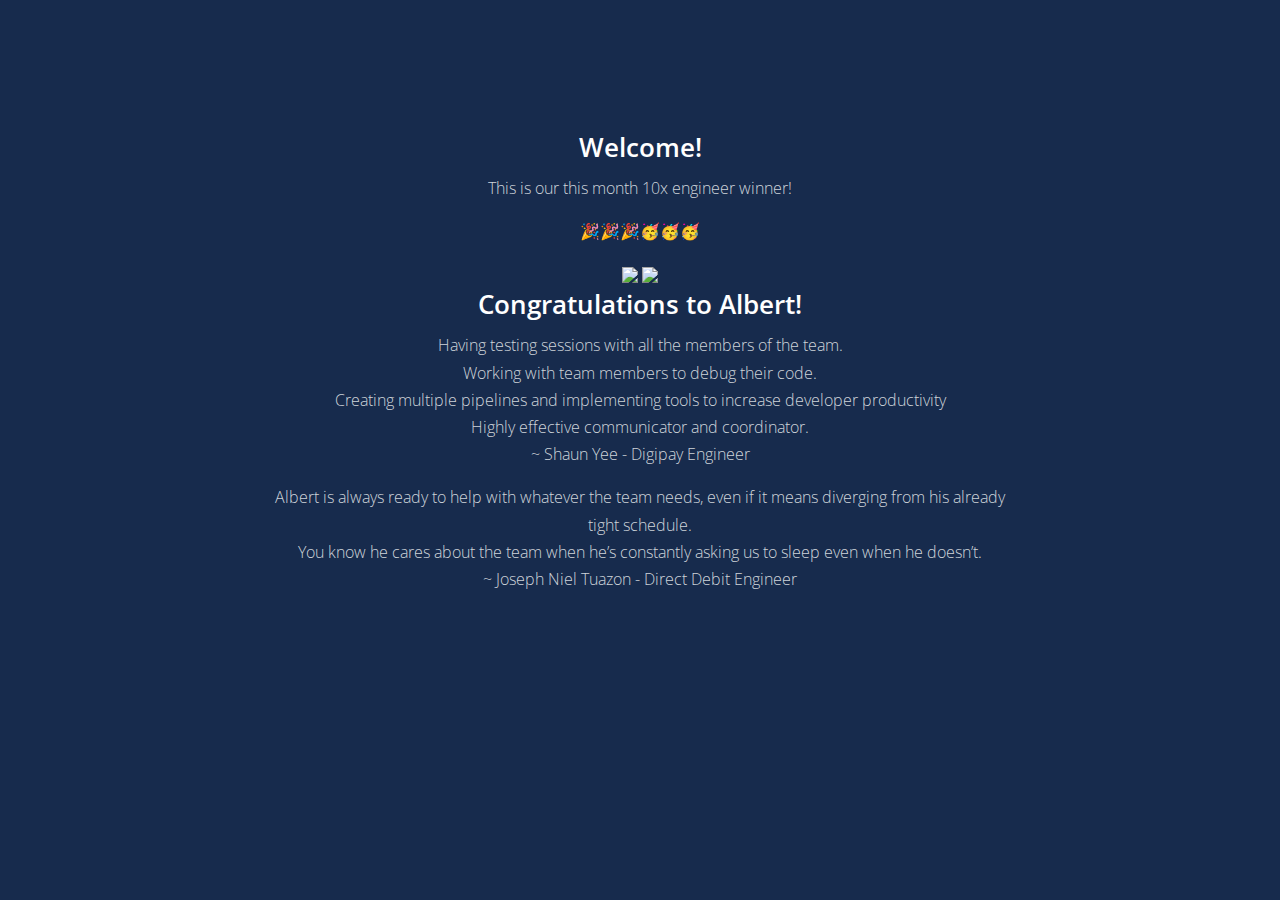
==== commit b7ae2791: "chore: add joseph name" ====
--- a/index.html
+++ b/index.html
@@ -64,7 +64,8 @@
                   
                   <blockquote>
                     <p> Albert is always ready to help with whatever the team needs, even if it means diverging from his already tight schedule.  <br>
-              You know he cares about the team when he’s constantly asking us to sleep even when he doesn’t. LOL
+              You know he cares about the team when he’s constantly asking us to sleep even when he doesn’t.  <br>
+                      ~ Joseph Niel Tuazon - Direct Debit Engineer
                     </p>
             </blockquote>
             </div>
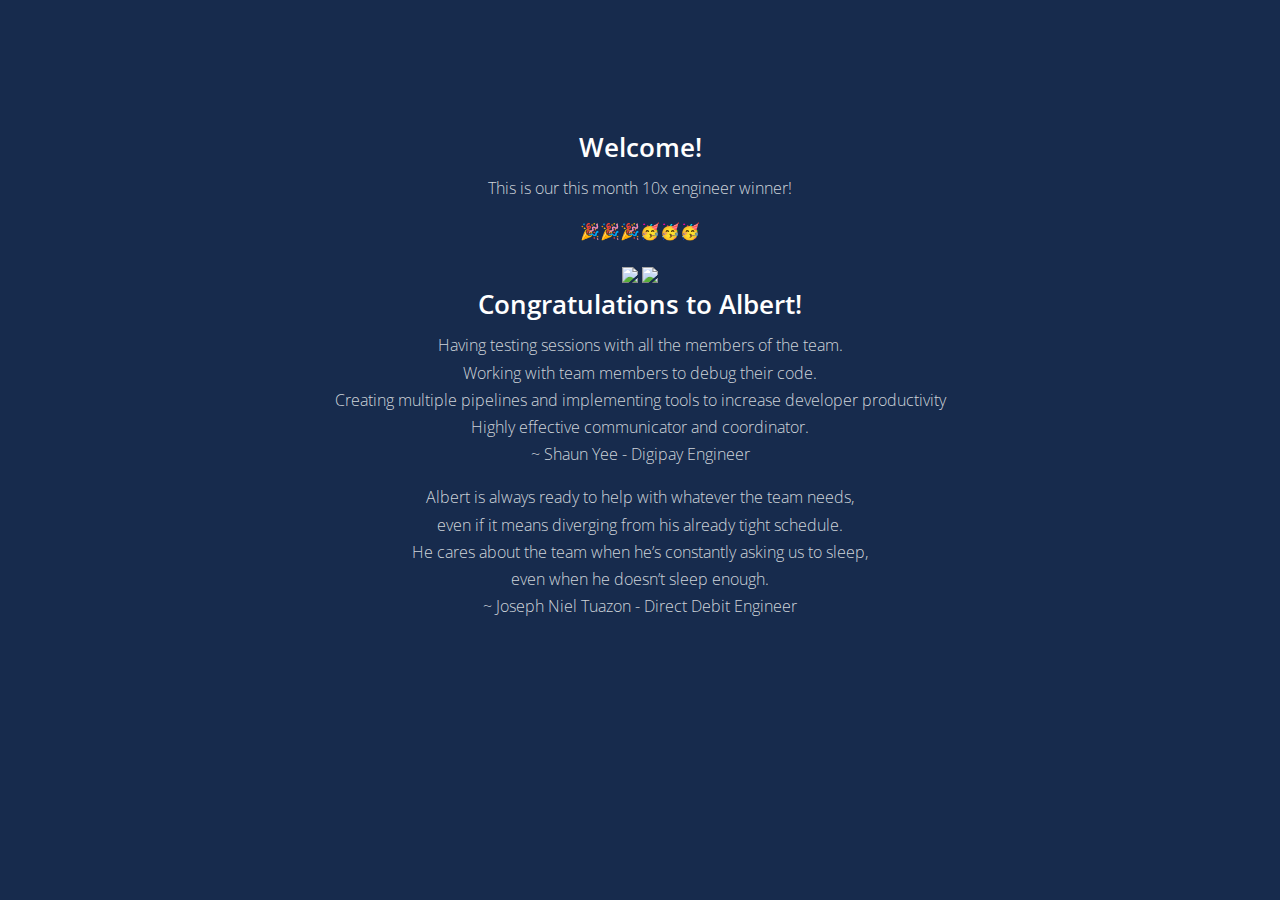
==== commit 4d843829: "chore: resolve typos" ====
--- a/index.html
+++ b/index.html
@@ -63,9 +63,11 @@
                    ~ Shaun Yee - Digipay Engineer</p>
                   
                   <blockquote>
-                    <p> Albert is always ready to help with whatever the team needs, even if it means diverging from his already tight schedule.  <br>
-              You know he cares about the team when he’s constantly asking us to sleep even when he doesn’t.  <br>
-                      ~ Joseph Niel Tuazon - Direct Debit Engineer
+                    <p> Albert is always ready to help with whatever the team needs, <br>
+                        even if it means diverging from his already tight schedule.  <br>
+                        He cares about the team when he’s constantly asking us to sleep, <br>
+                        even when he doesn’t sleep enough. <br>
+                        ~ Joseph Niel Tuazon - Direct Debit Engineer
                     </p>
             </blockquote>
             </div>
